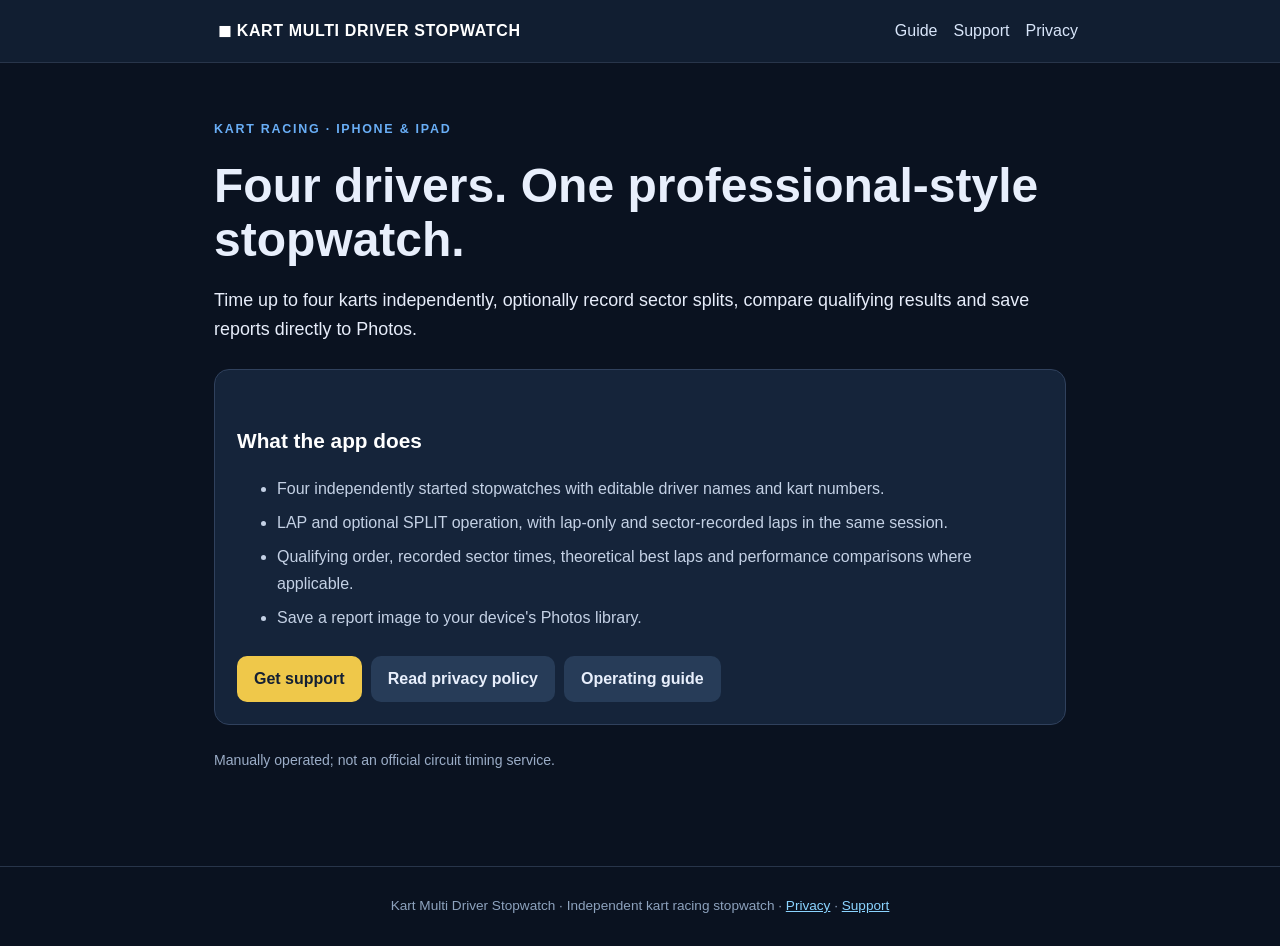
==== index.html @ d3919092 "Add files via upload" ====
<!doctype html><html lang="en-GB"><head><meta charset="UTF-8"><meta name="viewport" content="width=device-width, initial-scale=1"><meta name="robots" content="index,follow"><meta name="description" content="Kart Multi Driver Stopwatch — app information, privacy and support."><title>Home | Kart Multi Driver Stopwatch</title><link rel="stylesheet" href="styles.css"></head><body><header><nav><a class="brand" href="index.html">◼ KART MULTI DRIVER STOPWATCH</a><div><a href="guide.html">Guide</a><a href="support.html">Support</a><a href="privacy.html">Privacy</a></div></nav></header><main><div class="eyebrow">Kart racing · iPhone &amp; iPad</div><h1>Four drivers. One professional-style stopwatch.</h1><p class="lead">Time up to four karts independently, optionally record sector splits, compare qualifying results and save reports directly to Photos.</p><div class="panel"><h2>What the app does</h2><ul><li>Four independently started stopwatches with editable driver names and kart numbers.</li><li>LAP and optional SPLIT operation, with lap-only and sector-recorded laps in the same session.</li><li>Qualifying order, recorded sector times, theoretical best laps and performance comparisons where applicable.</li><li>Save a report image to your device's Photos library.</li></ul><a class="button" href="support.html">Get support</a><a class="button secondary" href="privacy.html">Read privacy policy</a><a class="button secondary" href="guide.html">Operating guide</a></div><p class="muted">Manually operated; not an official circuit timing service.</p></main><footer>Kart Multi Driver Stopwatch · Independent kart racing stopwatch · <a href="privacy.html">Privacy</a> · <a href="support.html">Support</a></footer></body></html>
---- styles.css ----
:root{font-family:-apple-system,BlinkMacSystemFont,"Segoe UI",sans-serif;color:#e8effc;background:#0a1220;line-height:1.65}*{box-sizing:border-box}body{margin:0}header{border-bottom:1px solid #28354a;background:#111e31}nav{max-width:920px;margin:auto;display:flex;justify-content:space-between;align-items:center;gap:18px;padding:18px 22px;flex-wrap:wrap}a{color:#8bd4ff}nav a{margin-left:16px;color:#d9e6fa;text-decoration:none}.brand{font-weight:800;letter-spacing:.04em;color:#fff}main{max-width:900px;margin:auto;padding:56px 24px 80px}.eyebrow{text-transform:uppercase;letter-spacing:.14em;color:#69aef6;font-weight:700;font-size:.78rem}h1{font-size:clamp(2rem,5vw,3rem);line-height:1.12;margin:.4em 0}h2{font-size:1.3rem;margin-top:32px;color:#fff}p,li{color:#c4d1e5}li{margin:8px 0}.lead{font-size:1.12rem;color:#e7edfa}.panel{background:#15243a;border:1px solid #30415d;border-radius:15px;padding:22px;margin:24px 0}.button{display:inline-block;text-decoration:none;background:#efc84a;color:#152033!important;font-weight:800;border-radius:10px;padding:10px 17px;margin:8px 9px 0 0}.button.secondary{background:#273c58;color:#e8effc!important}footer{border-top:1px solid #28354a;text-align:center;padding:28px 16px;color:#8da2bd;font-size:.85rem}.note{background:#2d2830;border-left:3px solid #efc84a;padding:12px 18px;border-radius:3px}.muted{font-size:.88rem;color:#9badc7}code{background:#1c2d44;padding:2px 5px;border-radius:4px}strong{color:#fff}@media(max-width:600px){nav a{margin-left:0;margin-right:13px}main{padding-top:32px}}
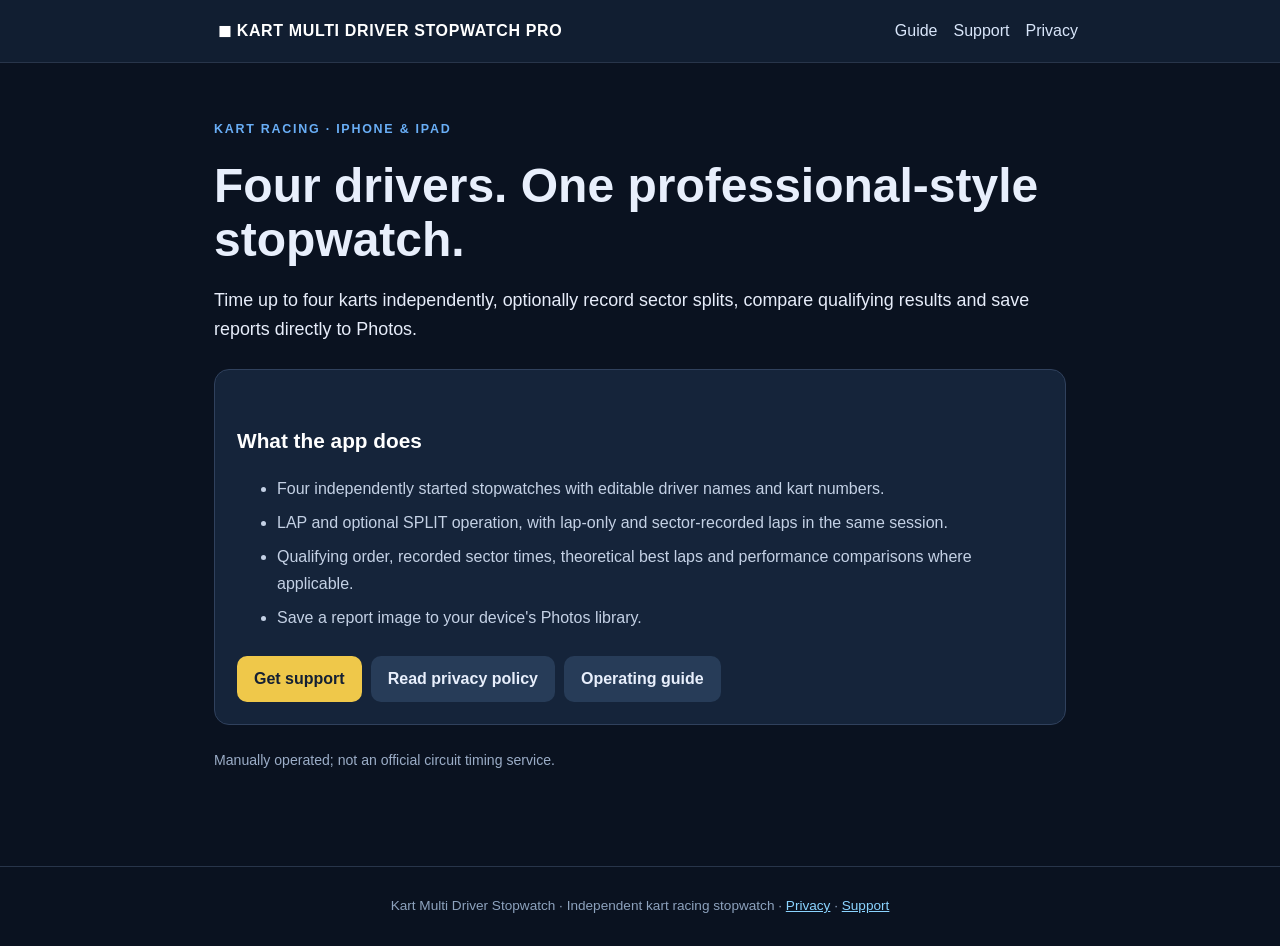
==== commit 925966d1: "Rename app to 'Kart Multi Driver Stopwatch Pro'" ====
--- a/index.html
+++ b/index.html
@@ -1 +1 @@
-<!doctype html><html lang="en-GB"><head><meta charset="UTF-8"><meta name="viewport" content="width=device-width, initial-scale=1"><meta name="robots" content="index,follow"><meta name="description" content="Kart Multi Driver Stopwatch — app information, privacy and support."><title>Home | Kart Multi Driver Stopwatch</title><link rel="stylesheet" href="styles.css"></head><body><header><nav><a class="brand" href="index.html">◼ KART MULTI DRIVER STOPWATCH</a><div><a href="guide.html">Guide</a><a href="support.html">Support</a><a href="privacy.html">Privacy</a></div></nav></header><main><div class="eyebrow">Kart racing · iPhone &amp; iPad</div><h1>Four drivers. One professional-style stopwatch.</h1><p class="lead">Time up to four karts independently, optionally record sector splits, compare qualifying results and save reports directly to Photos.</p><div class="panel"><h2>What the app does</h2><ul><li>Four independently started stopwatches with editable driver names and kart numbers.</li><li>LAP and optional SPLIT operation, with lap-only and sector-recorded laps in the same session.</li><li>Qualifying order, recorded sector times, theoretical best laps and performance comparisons where applicable.</li><li>Save a report image to your device's Photos library.</li></ul><a class="button" href="support.html">Get support</a><a class="button secondary" href="privacy.html">Read privacy policy</a><a class="button secondary" href="guide.html">Operating guide</a></div><p class="muted">Manually operated; not an official circuit timing service.</p></main><footer>Kart Multi Driver Stopwatch · Independent kart racing stopwatch · <a href="privacy.html">Privacy</a> · <a href="support.html">Support</a></footer></body></html>+<!doctype html><html lang="en-GB"><head><meta charset="UTF-8"><meta name="viewport" content="width=device-width, initial-scale=1"><meta name="robots" content="index,follow"><meta name="description" content="Kart Multi Driver Stopwatch Pro — app information, privacy and support."><title>Home | Kart Multi Driver Stopwatch Pro</title><link rel="stylesheet" href="styles.css"></head><body><header><nav><a class="brand" href="index.html">◼ KART MULTI DRIVER STOPWATCH PRO</a><div><a href="guide.html">Guide</a><a href="support.html">Support</a><a href="privacy.html">Privacy</a></div></nav></header><main><div class="eyebrow">Kart racing · iPhone &amp; iPad</div><h1>Four drivers. One professional-style stopwatch.</h1><p class="lead">Time up to four karts independently, optionally record sector splits, compare qualifying results and save reports directly to Photos.</p><div class="panel"><h2>What the app does</h2><ul><li>Four independently started stopwatches with editable driver names and kart numbers.</li><li>LAP and optional SPLIT operation, with lap-only and sector-recorded laps in the same session.</li><li>Qualifying order, recorded sector times, theoretical best laps and performance comparisons where applicable.</li><li>Save a report image to your device's Photos library.</li></ul><a class="button" href="support.html">Get support</a><a class="button secondary" href="privacy.html">Read privacy policy</a><a class="button secondary" href="guide.html">Operating guide</a></div><p class="muted">Manually operated; not an official circuit timing service.</p></main><footer>Kart Multi Driver Stopwatch · Independent kart racing stopwatch · <a href="privacy.html">Privacy</a> · <a href="support.html">Support</a></footer></body></html>
